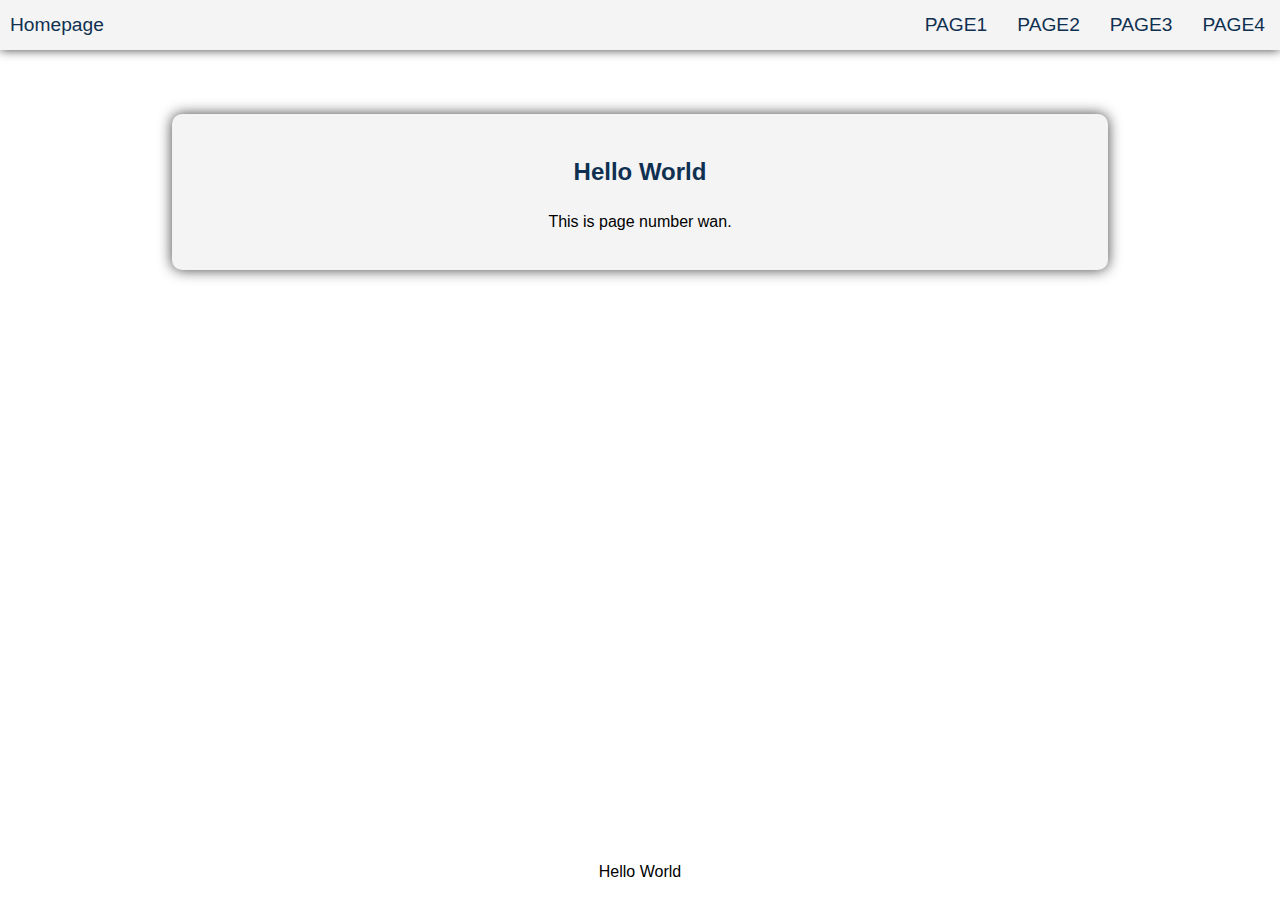
==== page1.html @ d2886dcd "Created main pages for the site" ====
<!DOCTYPE html>

<html>

	<head>
        <link rel='stylesheet' href='style.css'/>
        <meta charset="UTF-8">
        <title>page 1</title>
    </head>
	
	<body>
	
	<header class="header" id="header">

    <a class="logo" href="index.html">Homepage</a>
    <ul class="main-nav">
		<li><a href=page1.html>page1</a></li>
		<li><a href=page2.html>page2</a></li>
		<li><a href=page3.html>page3</a></li>
		<li><a href=page4.html>page4</a></li>
    </ul>
	</header>   
	
		<div id="wrapper">
			<h2>Hello World</h2>
			<p>This is page number wan.</p>
		</div>
		
		<footer><p>Hello World</p></footer>
		
	</body>
	
</html>
---- style.css ----
html,body {
    margin:0;
    padding:0;
    min-height: 100%;
}
body {
    background-size: cover;
    background-repeat: no-repeat;
    font-family: arial;
    line-height: 1.5;
    margin: 0;
    right: 0;
    bottom: 0;
}
#wrapper {
    text-align: center;
    border-radius: 10px;
    margin-left: auto;
    margin-right: auto;
    margin-top: 5%;
    width: 70%;
    min-height: 30%;
    background-color: #f4f4f4;

    padding: 20px;
    margin-bottom:100px;
    -webkit-box-shadow: 0px 0px 14px 0px rgba(0,0,0,0.75);
    -moz-box-shadow: 0px 0px 14px 0px rgba(0,0,0,0.75);
    box-shadow: 0px 0px 14px 0px rgba(0,0,0,0.75);
}
footer {
    position: absolute;
    bottom: 0;
    left: 0;
    right: 0;
    width: 100%;
    text-align: center;
}

ul {
    padding: 0;
    list-style: none;
    list-style-type: none;
    overflow: hidden;
}


h2,
h3,
a {
    color: #103051;
    text-decoration: none;

}

.main-nav a {
    padding: 10px 15px;
    text-transform: uppercase;
    text-align: center;
    display: block;
}

.main-nav a {
    color: #103051;
}

.main-nav a:hover {
    color: #61758a;
}

.header,
.main-nav {
    display: flex;
}

.header {
    height:50px;
    font-size: 1.2em;
    background-color: #f4f4f4;
    box-shadow: 0px 0px 10px 0px rgba(0,0,0,0.75);
	flex-direction: row;
    justify-content: space-between;
}
.logo{
	margin-left: 10px;
}
@media (min-width: 769px) {

    .header {
        flex-direction: column;
        align-items: center;
        .header{
            width: 80%;
            margin: 0 auto;
            max-width: 1150px;
        }
    }

}
@media (min-width: 1025px) {
    .header {
        flex-direction: row;
        justify-content: space-between;
    }

}
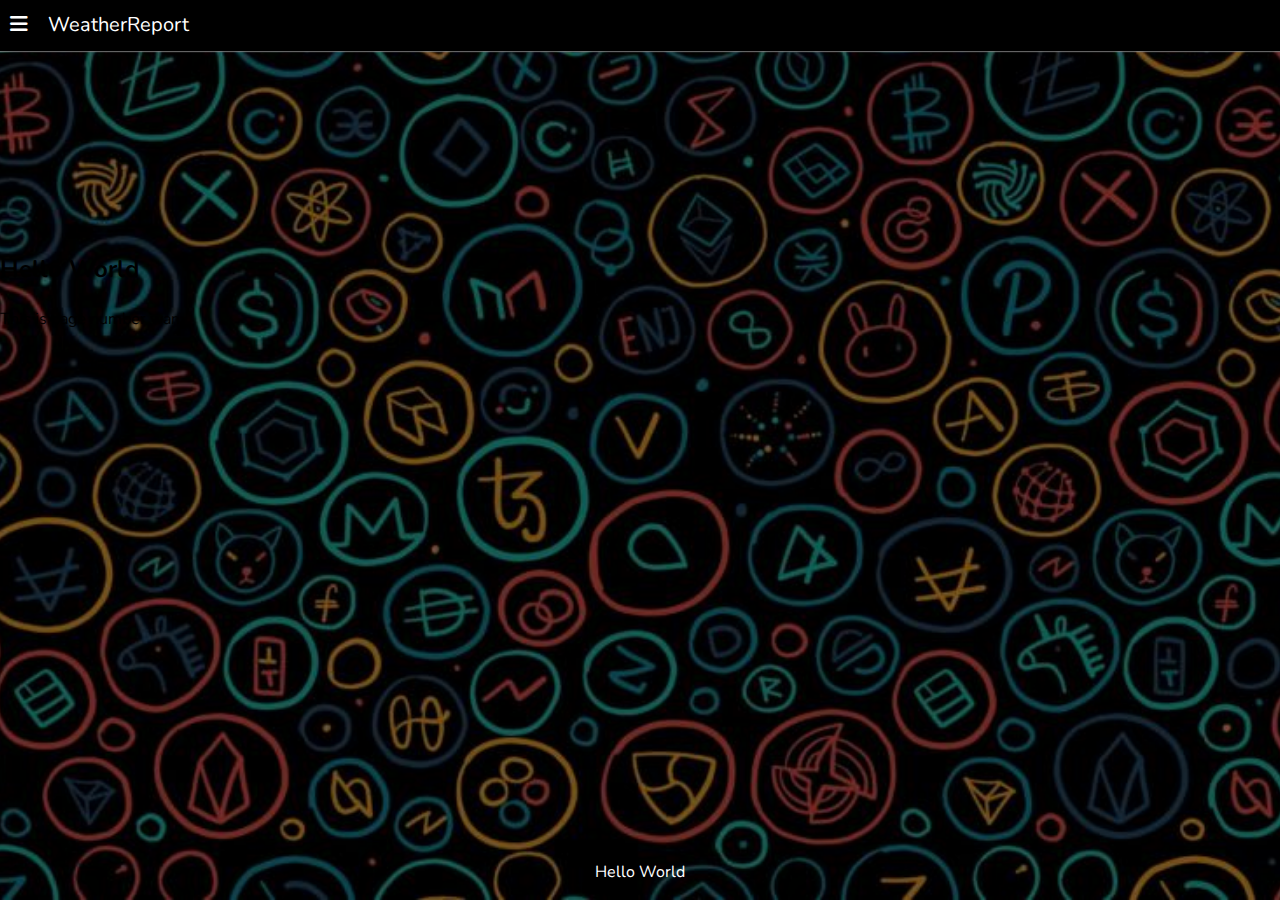
==== commit 553ec20d: "Updated the pages to work correctly, the index page complete. others WIP" ====
--- a/page1.html
+++ b/page1.html
@@ -3,31 +3,34 @@
 <html>
 
 	<head>
-        <link rel='stylesheet' href='style.css'/>
-        <meta charset="UTF-8">
-        <title>page 1</title>
+		<meta charset="UTF-8">
+		<meta name="viewport" content="width=device-width, initial-scale=1">
+		<link rel="preconnect" href="https://fonts.googleapis.com">
+		<link rel="preconnect" href="https://fonts.gstatic.com" crossorigin>
+		<link rel="stylesheet" href="https://cdnjs.cloudflare.com/ajax/libs/font-awesome/6.1.0/css/all.min.css">
+		<link rel="stylesheet" href="https://fonts.googleapis.com/css2?family=Nunito&display=swap">
+		<link rel='stylesheet' href='./css/style.css'/>
+		<title>Crypto Energy Usage</title>
     </head>
-	
+
 	<body>
-	
-	<header class="header" id="header">
 
-    <a class="logo" href="index.html">Homepage</a>
-    <ul class="main-nav">
-		<li><a href=page1.html>page1</a></li>
-		<li><a href=page2.html>page2</a></li>
-		<li><a href=page3.html>page3</a></li>
-		<li><a href=page4.html>page4</a></li>
-    </ul>
-	</header>   
-	
+		<header>
+					<p class="error center">Please enable JavaScript</p>
+		</header>
+
+			<header class="header" id="header">
+			</header>
+
 		<div id="wrapper">
 			<h2>Hello World</h2>
 			<p>This is page number wan.</p>
 		</div>
-		
+
 		<footer><p>Hello World</p></footer>
-		
+		<script src="./js/navbar.js"></script>
+
+
 	</body>
-	
-</html>+
+</html>
--- a/css/style.css
+++ b/css/style.css
@@ -0,0 +1,297 @@
+html {
+    height: 100%;
+    width: 100%;
+    position: relative;
+    margin: 0 auto;
+}
+i {
+    cursor: pointer;
+}
+i:hover {
+    color: lightblue;
+}
+a {
+    text-decoration: none;
+    color: lightblue;
+}
+body {
+    display: flex;
+    min-height: 100%;
+    flex-direction: column;
+    margin: 0;
+    background-size: cover;
+    background-position: center;
+    font-family: 'Nunito', sans-serif;
+    background-image: url("../images/bg.jpg");
+    line-height: 1.5;
+}
+header {
+    box-shadow: 0px 1px 1px 0px rgba(132, 132, 132, 0.75);
+    -webkit-box-shadow: 0px 1px 1px 0px rgba(132, 132, 132, 0.75);
+    -moz-box-shadow: 0px 1px 1px 0px rgba(132, 132, 132, 0.75);
+    position:sticky;
+    position:-webkit-sticky;
+    top: 0px;
+    margin-bottom: 10vh;
+}
+article {
+    padding: 5%;
+    max-width: 700px;
+}
+footer {
+    margin-left: auto;
+    margin-right: auto;
+    margin-top: auto;
+    color: white;
+}
+.container {
+    display: flex;
+    margin: 0 auto;
+    padding: 25px;
+    justify-content: center;
+    align-items: center;
+    flex-direction: column;
+    max-width: fit-content;
+    border: solid thin #dbdbdb;
+    border-radius: 15px;
+    color: white;
+    background-color: rgba(0,0,0,0.8);
+}
+.containerWeather {
+    padding: 30px;
+    display: flex;
+    justify-content: center;
+    align-items: center;
+    border: 1px solid;
+    border-radius: 10px;
+    text-align: left;
+    max-height: 170px;
+    max-width: 215px;
+}
+.navbarContainer {
+    background: linear-gradient(180deg, rgba(47,47,50,1) 0%, rgba(18,18,19,1) 80%);
+    display: flex;
+    color: white;
+    padding: 5px;
+    padding-right: 5%;
+    padding-left: 5%;
+    border-bottom: 1px solid black;
+}
+.navbarContainer ul {
+    display: flex;
+    padding: 5px;
+    margin: 0 auto;
+    list-style: none;
+}
+.navbarContainer li {
+    padding-right: 20px;
+}
+.navbarContainer li a {
+    text-decoration: none;
+    color: white;
+}
+.navbarContainer li a:hover {
+    color: lightblue;
+}
+.right {
+    margin-left: auto;
+}
+.left {
+}
+.txtLeft {
+    text-align: left;
+}
+.error {
+    color: red;
+}
+.flex {
+    display: flex;
+}
+.center {
+    text-align: center;
+    align-self: center;
+    justify-content: center;
+    align-items: center;
+}
+.loading {
+    -webkit-animation:elastic 0.5s ease-out 0s infinite normal;
+    -moz-animation:elastic 0.5s ease-out 0s infinite normal;
+    -ms-animation:elastic 0.5s ease-out 0s infinite normal;
+    animation:elastic 0.5s ease-out 0s infinite normal;
+}
+.gap {
+    gap: 5%;
+}
+.search {
+    display: flex;
+    max-width: 80px;
+}
+#mobileMenu {
+    display: none;
+    cursor: pointer;
+}
+#mobileMenu:active {
+    -webkit-animation:rotate 0.1s ease 0s 1 normal;
+    -moz-animation:rotate 0.1s ease 0s 1 normal;
+    -ms-animation:rotate 0.1s ease 0s 1 normal;
+    animation:rotate 0.1s ease 0s 1 normal;
+}
+#navbarItems {
+    border-radius: 0 1px 1px 0;
+}
+#content {
+    text-align: center;
+    max-width: fit-content;
+    gap: 15px;
+}
+#homeText {
+    display: none;
+}
+#homeButton {
+    display: initial;
+}
+#search {
+    margin-bottom: 1vh;
+}
+
+@media only screen and (min-width: 1450px) and (max-width: 1700px) {
+    .container {
+    }
+    .containerWeather {
+        padding: 20px;
+    }
+    #content {
+        gap: 5px;
+        font-size: smaller;
+    }
+}
+@media only screen and (max-width: 1450px) {
+    h1 h2 {
+        font-size: smaller;
+    }
+    .navbarContainer ul,
+    .navbarContainer {
+        font-size: 20px;
+        flex-direction: column;
+        margin: auto;
+        padding: 0;
+    }
+    .right {
+        display: none;
+        position: absolute;
+    }
+    .left {
+        background-color: black;
+        padding: 10px;
+    }
+    .left ul {
+        flex-direction: row;
+    }
+    #navbarItems {
+        display: none;
+        background-color: #1E1E1E70;
+        border-radius: 0 0 2px 2px;
+        -webkit-animation:appear 0.5s ease-in 0s 1 normal;
+        -moz-animation:appear 0.5s ease-in 0s 1 normal;
+        -ms-animation:appear 0.5s ease-in 0s 1 normal;
+        animation:appear 0.5s ease-in 0s 1 normal;
+    }
+    #navbarItems li {
+        padding: 10px;
+        padding-bottom: 15px;
+        padding-top: 15px;
+        margin: 0 auto;
+    }
+    #mobileMenu {
+        display: initial;
+    }
+    #homeButton {
+        display: none;
+    }
+    #homeText {
+        display: initial;
+    }
+    #content {
+        flex-direction: column;
+    }
+}
+@media only screen and (max-width: 380px) {
+    .container {
+    }
+    .containerWeather {
+        padding: 10px;
+        border: none;
+    }
+    #content {
+        gap: 1px;
+        font-size: smaller;
+    }
+}
+@-webkit-keyframes appear {
+    0%{
+        opacity: 0;
+        -webkit-transform: scale3d(0.3, 0.3, 0.3);
+        transform: scale3d(0.3, 0.3, 0.3);
+    }
+    60%{
+        opacity: 1;
+        -webkit-transform: scale3d(1,1,1);
+        transform: scale3d(1,1,1);
+    }
+}
+@keyframes appear {
+    0%{
+        opacity: 0;
+        transform: scale3d(0.3, 0.3, 0.3);
+    }
+    60%{
+        opacity: 1;
+        transform: scale3d(1,1,1);
+    }
+}
+
+@-webkit-keyframes elastic {
+    0%{
+        -webkit-transform: scale(1);
+        transform: scale(1);
+    }
+    30%{
+        -webkit-transform: scaleX(1.25) scaleY(0.75);
+        transform: scaleX(1.25) scaleY(0.75);
+    }
+    40%{
+        -webkit-transform: scaleX(0.75) scaleY(1.25);
+        transform: scaleX(0.75) scaleY(1.25);
+    }
+    60%{
+        -webkit-transform: scaleX(1.15) scaleY(0.85);
+        transform: scaleX(1.15) scaleY(0.85);
+    }
+    100%{
+        -webkit-transform: scale(1);
+        transform: scale(1);
+    }
+}
+
+@keyframes elastic {
+    0%{
+        -ms-transform: scale(1);
+        transform: scale(1);
+    }
+    30%{
+        -ms-transform: scaleX(1.25) scaleY(0.75);
+        transform: scaleX(1.25) scaleY(0.75);
+    }
+    40%{
+        -ms-transform: scaleX(0.75) scaleY(1.25);
+        transform: scaleX(0.75) scaleY(1.25);
+    }
+    60%{
+        -ms-transform: scaleX(1.15) scaleY(0.85);
+        transform: scaleX(1.15) scaleY(0.85);
+    }
+    100%{
+        -ms-transform: scale(1);
+        transform: scale(1);
+    }
+}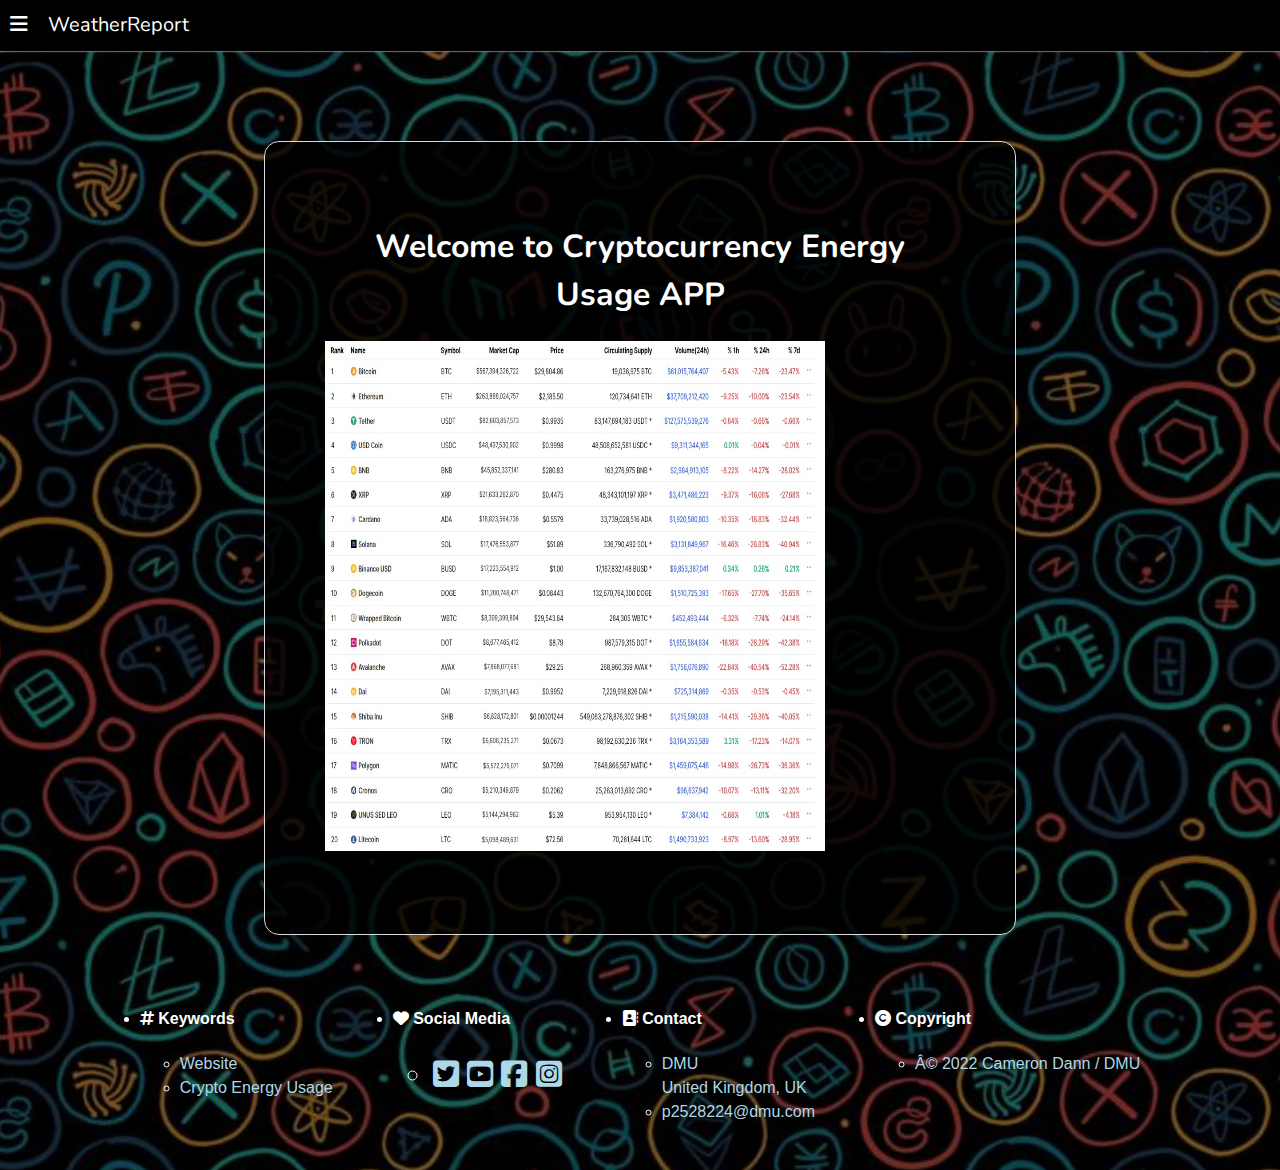
==== commit 6b632846: "Update pages with temp content" ====
--- a/page1.html
+++ b/page1.html
@@ -10,7 +10,7 @@
 		<link rel="stylesheet" href="https://cdnjs.cloudflare.com/ajax/libs/font-awesome/6.1.0/css/all.min.css">
 		<link rel="stylesheet" href="https://fonts.googleapis.com/css2?family=Nunito&display=swap">
 		<link rel='stylesheet' href='./css/style.css'/>
-		<title>Crypto Energy Usage</title>
+		<title>Crypto Energy Usage of today</title>
     </head>
 
 	<body>
@@ -19,15 +19,68 @@
 					<p class="error center">Please enable JavaScript</p>
 		</header>
 
-			<header class="header" id="header">
-			</header>
+		<div class="container">
+			<article>
+						<h1 class="center">Welcome to Cryptocurrency Energy Usage APP</h1>
+								<p>
 
-		<div id="wrapper">
-			<h2>Hello World</h2>
-			<p>This is page number wan.</p>
+									<img src="./images/cryptoexample.jpg" alt="Example of today crypto currencys data" style="width:500px;height:510px;">
+
+								</p>
+
+				</article>
 		</div>
 
-		<footer><p>Hello World</p></footer>
+		<footer>
+		<ul style="display: inline-flex;padding: 30px 30px 30px 30px ;font-family: sans-serif;">
+				<li style="margin: 5px 30px 0px 30px;">
+						<h4><i class="fa fa-hashtag"></i> Keywords</h4>
+						<ul>
+								<li>
+
+										<a>Website</a>
+
+								</li>
+								<li>
+
+										<a>Crypto Energy Usage</a>
+
+								</li>
+						</ul>
+				</li>
+
+				<li style="margin: 5px 30px 0px 30px;">
+						<h4><i class="fa fa-heart"></i> Social Media</h4>
+						<ul>
+								<li style="font-size: 30px;">
+										<a href="https://twitter.com/dmuleicester" class="fa-brands fa-twitter-square"></a>
+										<a href="https://www.youtube.com/channel/UCoRbXiSOhBr9UlTsTqTW_AA" class="fa-brands fa-youtube-square"></a>
+										<a href= "https://www.facebook.com/dmuleicester/" class="fa-brands fa-facebook-square"></a>
+										<a href= "https://www.instagram.com/dmuleicester/?hl=en" class="fa-brands fa-instagram-square"></a>
+								</li>
+						</ul>
+				</li>
+
+				<li style="margin: 5px 30px 0px 30px;">
+						<h4><i class="fa fa-address-book"></i> Contact</h4>
+						<ul>
+								<li>
+										<a> DMU <br>United Kingdom, UK</a>
+								<li>
+										<a>p2528224@dmu.com</a>
+								</li>
+						</ul>
+				</li>
+				<li style="margin: 5px 30px 0px 30px;">
+						<h4><i class="fa fa-copyright"></i> Copyright</h4>
+						<ul>
+								<li>
+										<a>Â© 2022 Cameron Dann / DMU</a>
+								</li>
+						</ul>
+				</li>
+		</ul>
+	</footer>
 		<script src="./js/navbar.js"></script>
 
 
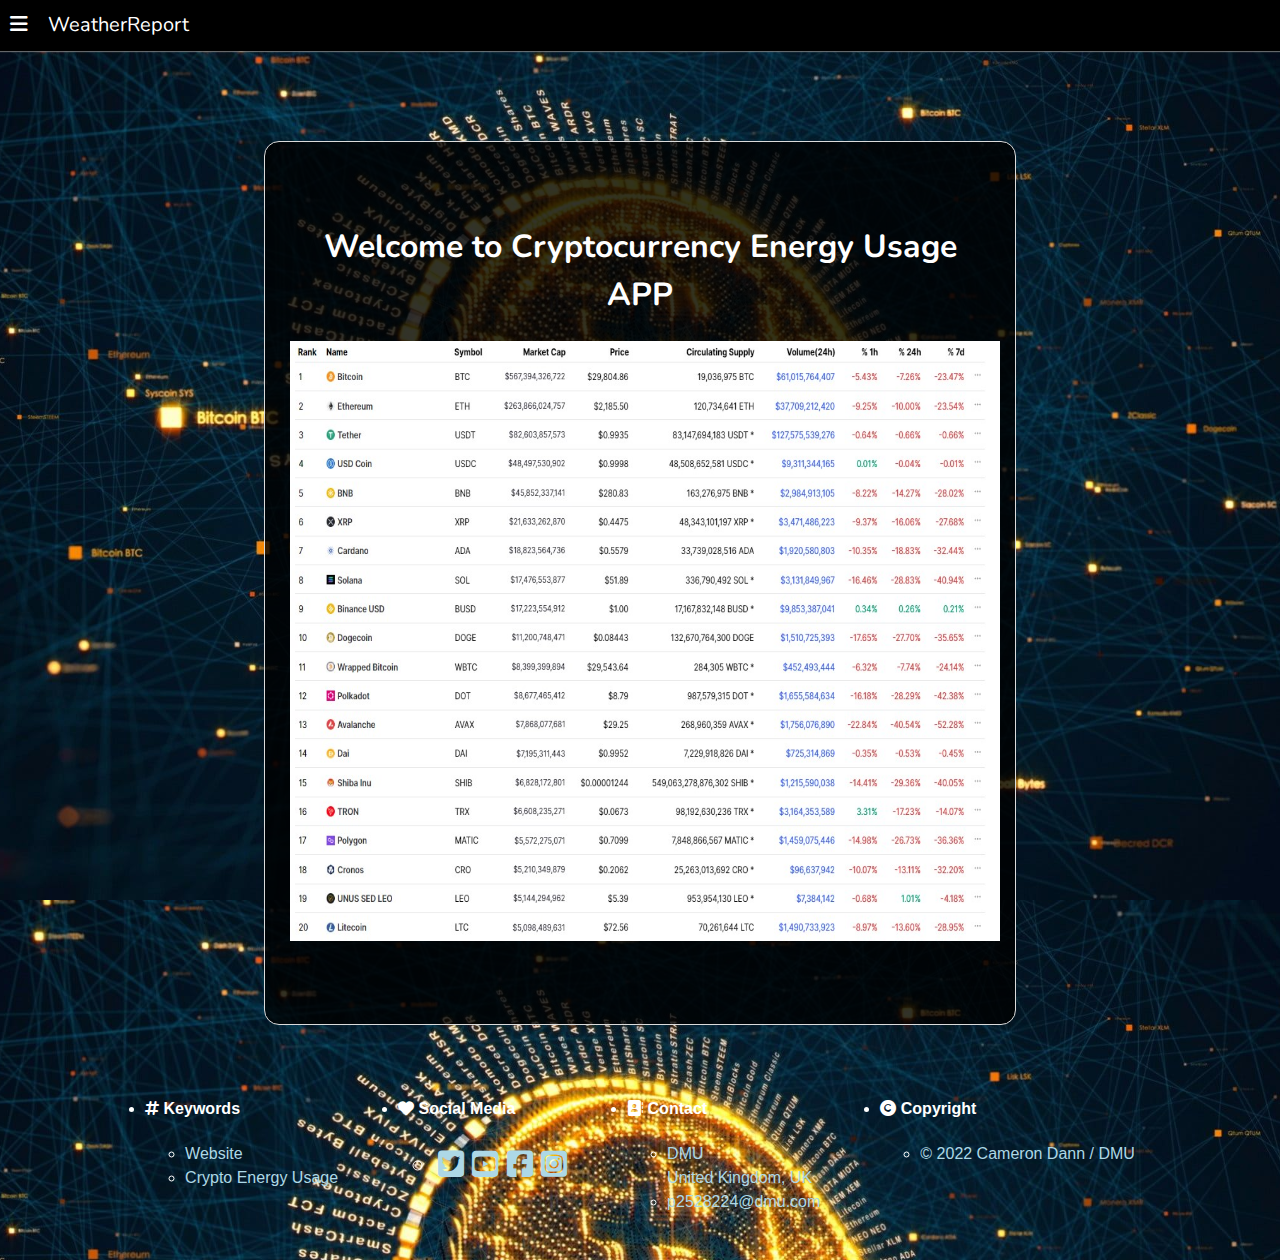
==== commit d7b2f167: "Updates for page contents" ====
--- a/page1.html
+++ b/page1.html
@@ -24,7 +24,7 @@
 						<h1 class="center">Welcome to Cryptocurrency Energy Usage APP</h1>
 								<p>
 
-									<img src="./images/cryptoexample.jpg" alt="Example of today crypto currencys data" style="width:500px;height:510px;">
+									<img src="./images/cryptoexample.jpg" alt="Example of today crypto currencys data" style="width:710px;height:600px;">
 
 								</p>
 
@@ -75,7 +75,7 @@
 						<h4><i class="fa fa-copyright"></i> Copyright</h4>
 						<ul>
 								<li>
-										<a>Â© 2022 Cameron Dann / DMU</a>
+										<a>© 2022 Cameron Dann / DMU</a>
 								</li>
 						</ul>
 				</li>
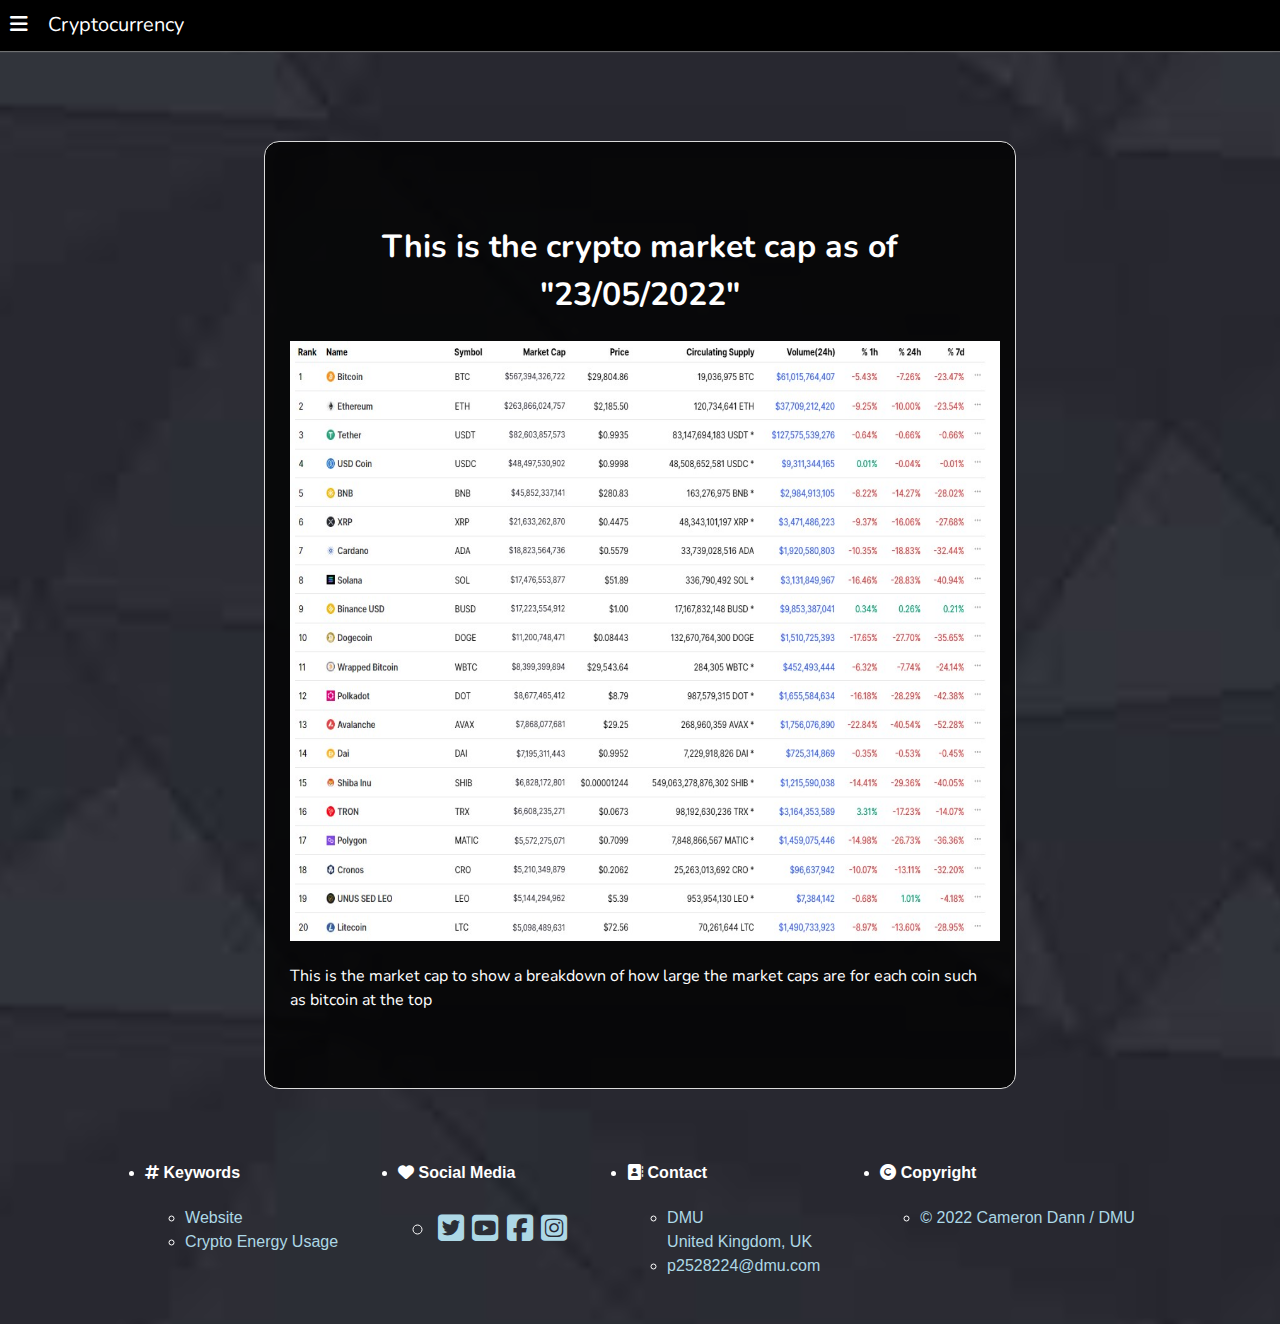
==== commit f9beed1a: "Updates" ====
--- a/page1.html
+++ b/page1.html
@@ -21,11 +21,11 @@
 
 		<div class="container">
 			<article>
-						<h1 class="center">Welcome to Cryptocurrency Energy Usage APP</h1>
+						<h1 class="center">This is the crypto market cap as of "23/05/2022"</h1>
 								<p>
 
 									<img src="./images/cryptoexample.jpg" alt="Example of today crypto currencys data" style="width:710px;height:600px;">
-
+									<p> This is the market cap to show a breakdown of how large the market caps are for each coin such as bitcoin at the top </p>
 								</p>
 
 				</article>
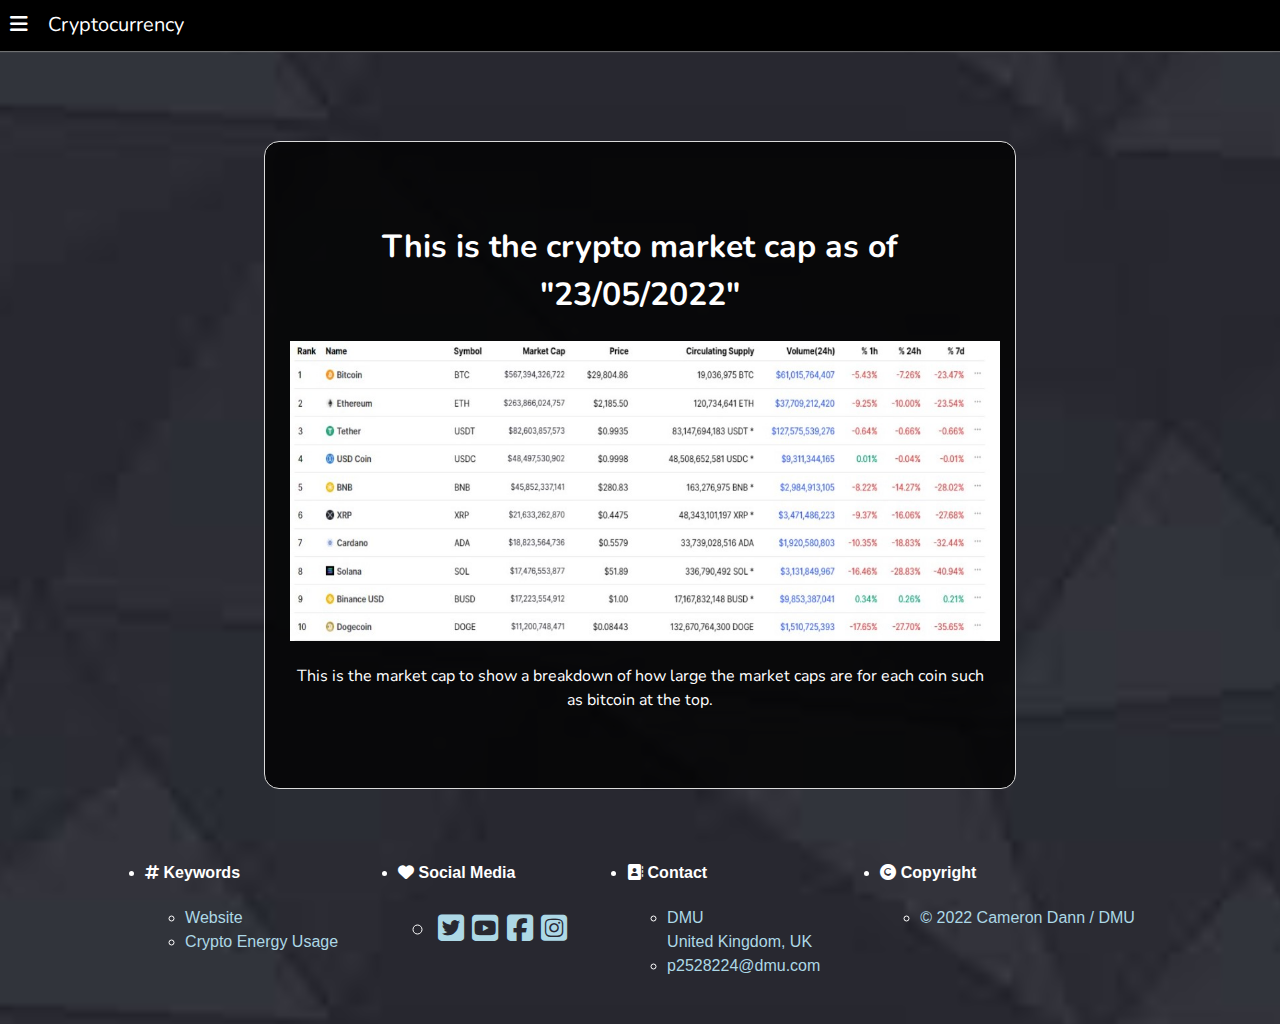
==== commit 00ca55ff: "Edits" ====
--- a/page1.html
+++ b/page1.html
@@ -24,8 +24,8 @@
 						<h1 class="center">This is the crypto market cap as of "23/05/2022"</h1>
 								<p>
 
-									<img src="./images/cryptoexample.jpg" alt="Example of today crypto currencys data" style="width:710px;height:600px;">
-									<p> This is the market cap to show a breakdown of how large the market caps are for each coin such as bitcoin at the top </p>
+									<img src="./images/cryptoexample.jpg" alt="Example of today crypto currencys data" style="width:710px;height:300px;">
+									<p class="center"> This is the market cap to show a breakdown of how large the market caps are for each coin such as bitcoin at the top. </p>
 								</p>
 
 				</article>
